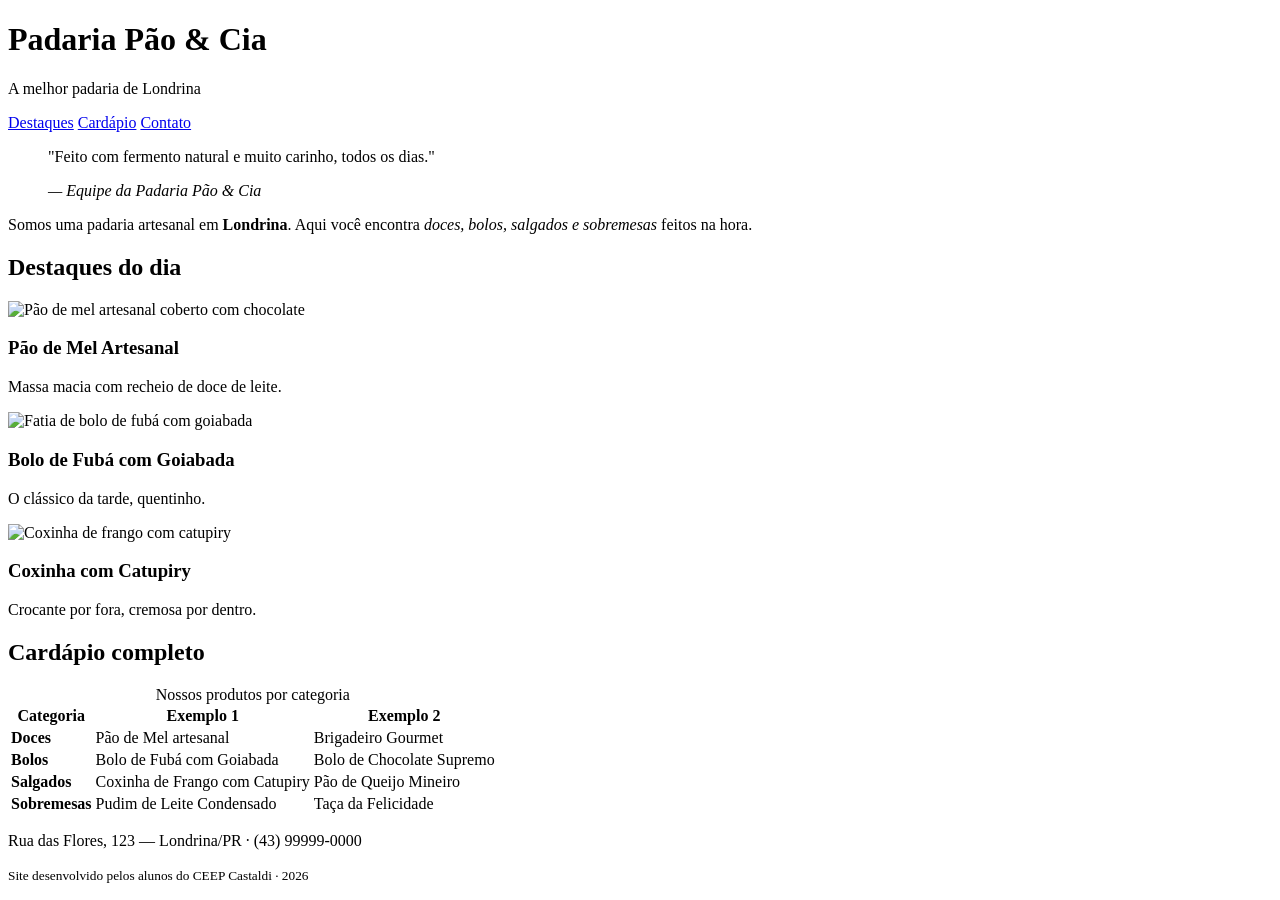
==== index.html @ 2826fc50 "ok" ====
<!DOCTYPE html>
<html lang="pt-BR">
<head>
    <meta charset="UTF-8">
    <meta name="viewport" content="width=device-width, initial-scale=1.0">
    <title>Padaria em Londrina</title>
    <link rel="stylesheet" href="style.css">
</head>
<body>

    <!-- CABEÇALHO: identidade + menu de navegação -->
    <header class="cabecalho">
        <h1>Padaria Pão &amp; Cia</h1>
        <p class="subtitulo">A melhor padaria de Londrina</p>
        <nav class="menu">
            <a href="#destaques">Destaques</a>
            <a href="#cardapio">Cardápio</a>
            <a href="#contato">Contato</a>
        </nav>
    </header>

    <main>

        <!-- APRESENTAÇÃO: tags de autoria (blockquote, cite, strong, em) -->
        <section class="intro">
            <blockquote>
                <p>"Feito com fermento natural e muito carinho, todos os dias."</p>
                <cite>— Equipe da Padaria Pão &amp; Cia</cite>
            </blockquote>
            <p>Somos uma padaria artesanal em <strong>Londrina</strong>. Aqui você encontra
               <em>doces, bolos, salgados e sobremesas</em> feitos na hora.</p>
        </section>

        <!-- DESTAQUES: cards em Flexbox -->
        <section id="destaques" class="destaques">
            <h2>Destaques do dia</h2>
            <div class="cards">
                <article class="card">
                    <!-- Troque a URL abaixo pelo caminho da sua foto: src="img/pao-de-mel.jpg" -->
                    <img src="https://placehold.co/300x200?text=Pao+de+Mel" alt="Pão de mel artesanal coberto com chocolate">
                    <h3>Pão de Mel Artesanal</h3>
                    <p>Massa macia com recheio de doce de leite.</p>
                </article>
                <article class="card">
                    <img src="https://placehold.co/300x200?text=Bolo+de+Fuba" alt="Fatia de bolo de fubá com goiabada">
                    <h3>Bolo de Fubá com Goiabada</h3>
                    <p>O clássico da tarde, quentinho.</p>
                </article>
                <article class="card">
                    <img src="https://placehold.co/300x200?text=Coxinha" alt="Coxinha de frango com catupiry">
                    <h3>Coxinha com Catupiry</h3>
                    <p>Crocante por fora, cremosa por dentro.</p>
                </article>
            </div>
        </section>

        <!-- CARDÁPIO: a tabela original, agora semântica e estilizada -->
        <section id="cardapio" class="cardapio">
            <h2>Cardápio completo</h2>
            <table class="tabela-cardapio">
                <caption>Nossos produtos por categoria</caption>
                <thead>
                    <tr>
                        <th scope="col">Categoria</th>
                        <th scope="col">Exemplo 1</th>
                        <th scope="col">Exemplo 2</th>
                    </tr>
                </thead>
                <tbody>
                    <tr>
                        <td><strong>Doces</strong></td>
                        <td>Pão de Mel artesanal</td>
                        <td>Brigadeiro Gourmet</td>
                    </tr>
                    <tr>
                        <td><strong>Bolos</strong></td>
                        <td>Bolo de Fubá com Goiabada</td>
                        <td>Bolo de Chocolate Supremo</td>
                    </tr>
                    <tr>
                        <td><strong>Salgados</strong></td>
                        <td>Coxinha de Frango com Catupiry</td>
                        <td>Pão de Queijo Mineiro</td>
                    </tr>
                    <tr>
                        <td><strong>Sobremesas</strong></td>
                        <td>Pudim de Leite Condensado</td>
                        <td>Taça da Felicidade</td>
                    </tr>
                </tbody>
            </table>
        </section>

    </main>

    <!-- RODAPÉ -->
    <footer id="contato" class="rodape">
        <p>Rua das Flores, 123 — Londrina/PR · (43) 99999-0000</p>
        <p><small>Site desenvolvido pelos alunos do CEEP Castaldi · 2026</small></p>
    </footer>

</body>
</html>
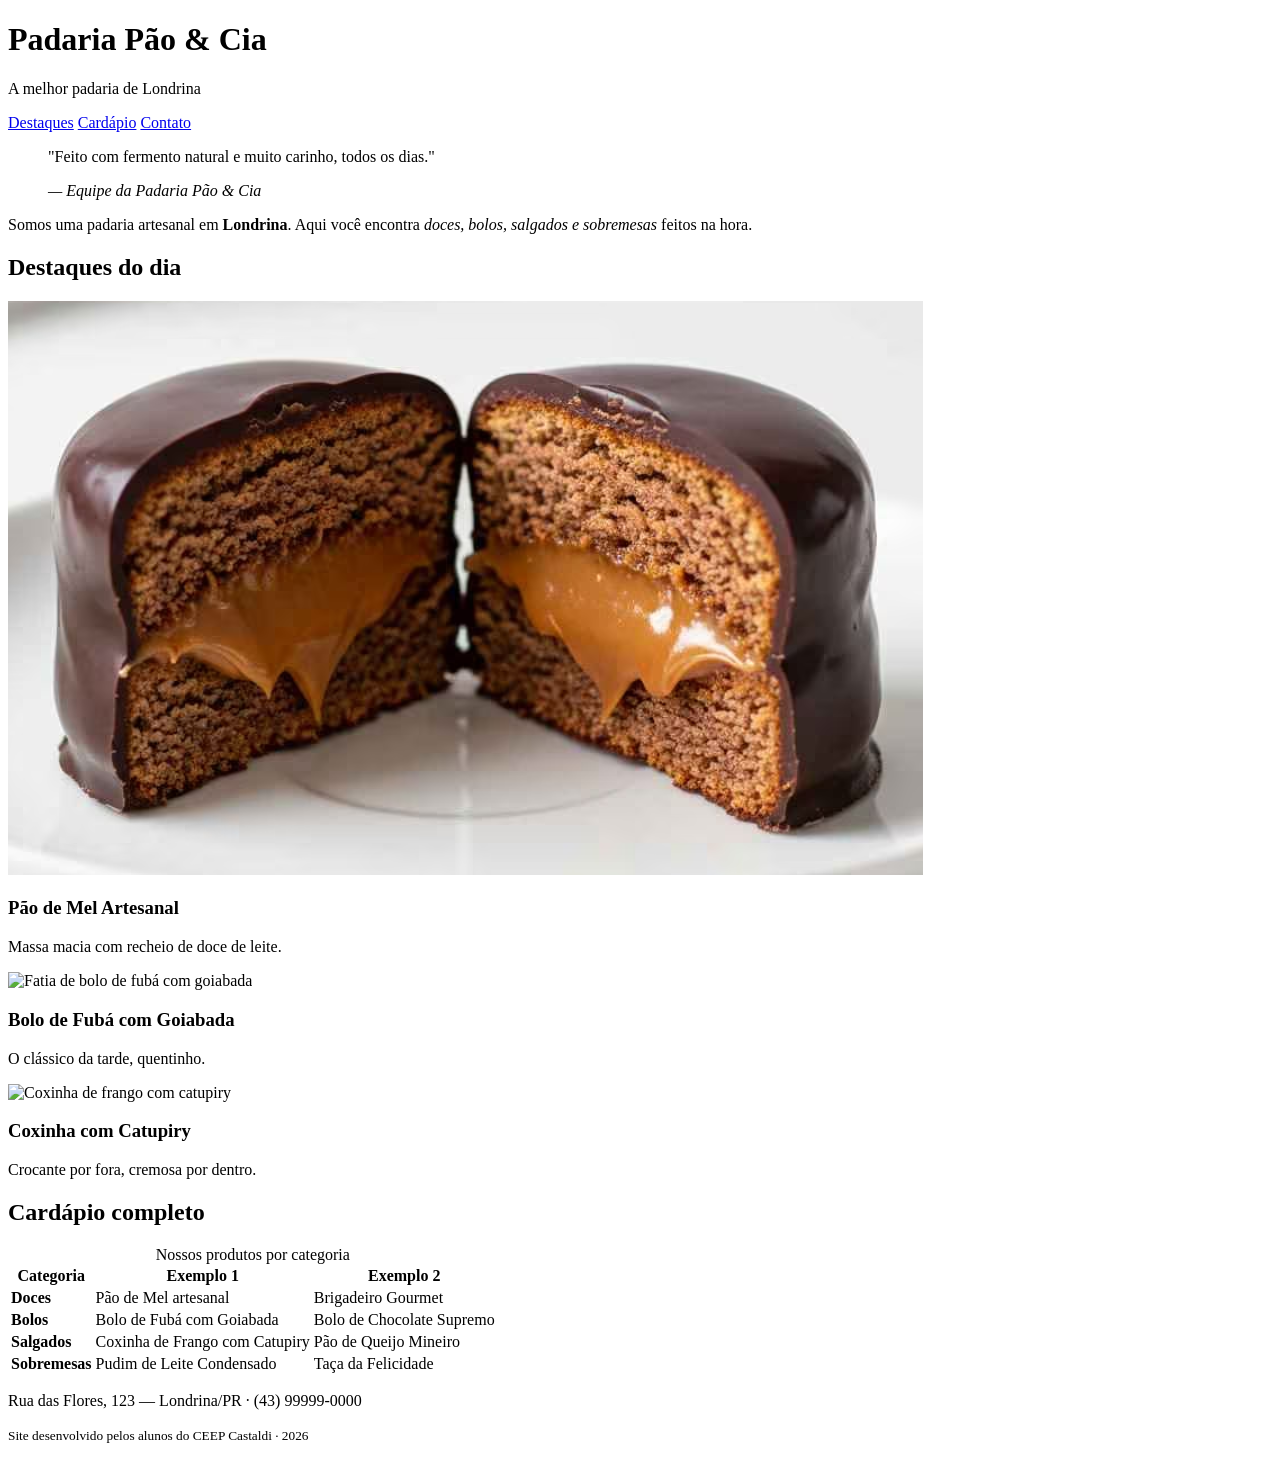
==== commit 860c10d2: "ok" ====
--- a/index.html
+++ b/index.html
@@ -37,7 +37,7 @@
             <div class="cards">
                 <article class="card">
                     <!-- Troque a URL abaixo pelo caminho da sua foto: src="img/pao-de-mel.jpg" -->
-                    <img src="https://placehold.co/300x200?text=Pao+de+Mel" alt="Pão de mel artesanal coberto com chocolate">
+                    <img src="paodemel.png" alt="Pão de mel artesanal coberto com chocolate">
                     <h3>Pão de Mel Artesanal</h3>
                     <p>Massa macia com recheio de doce de leite.</p>
                 </article>
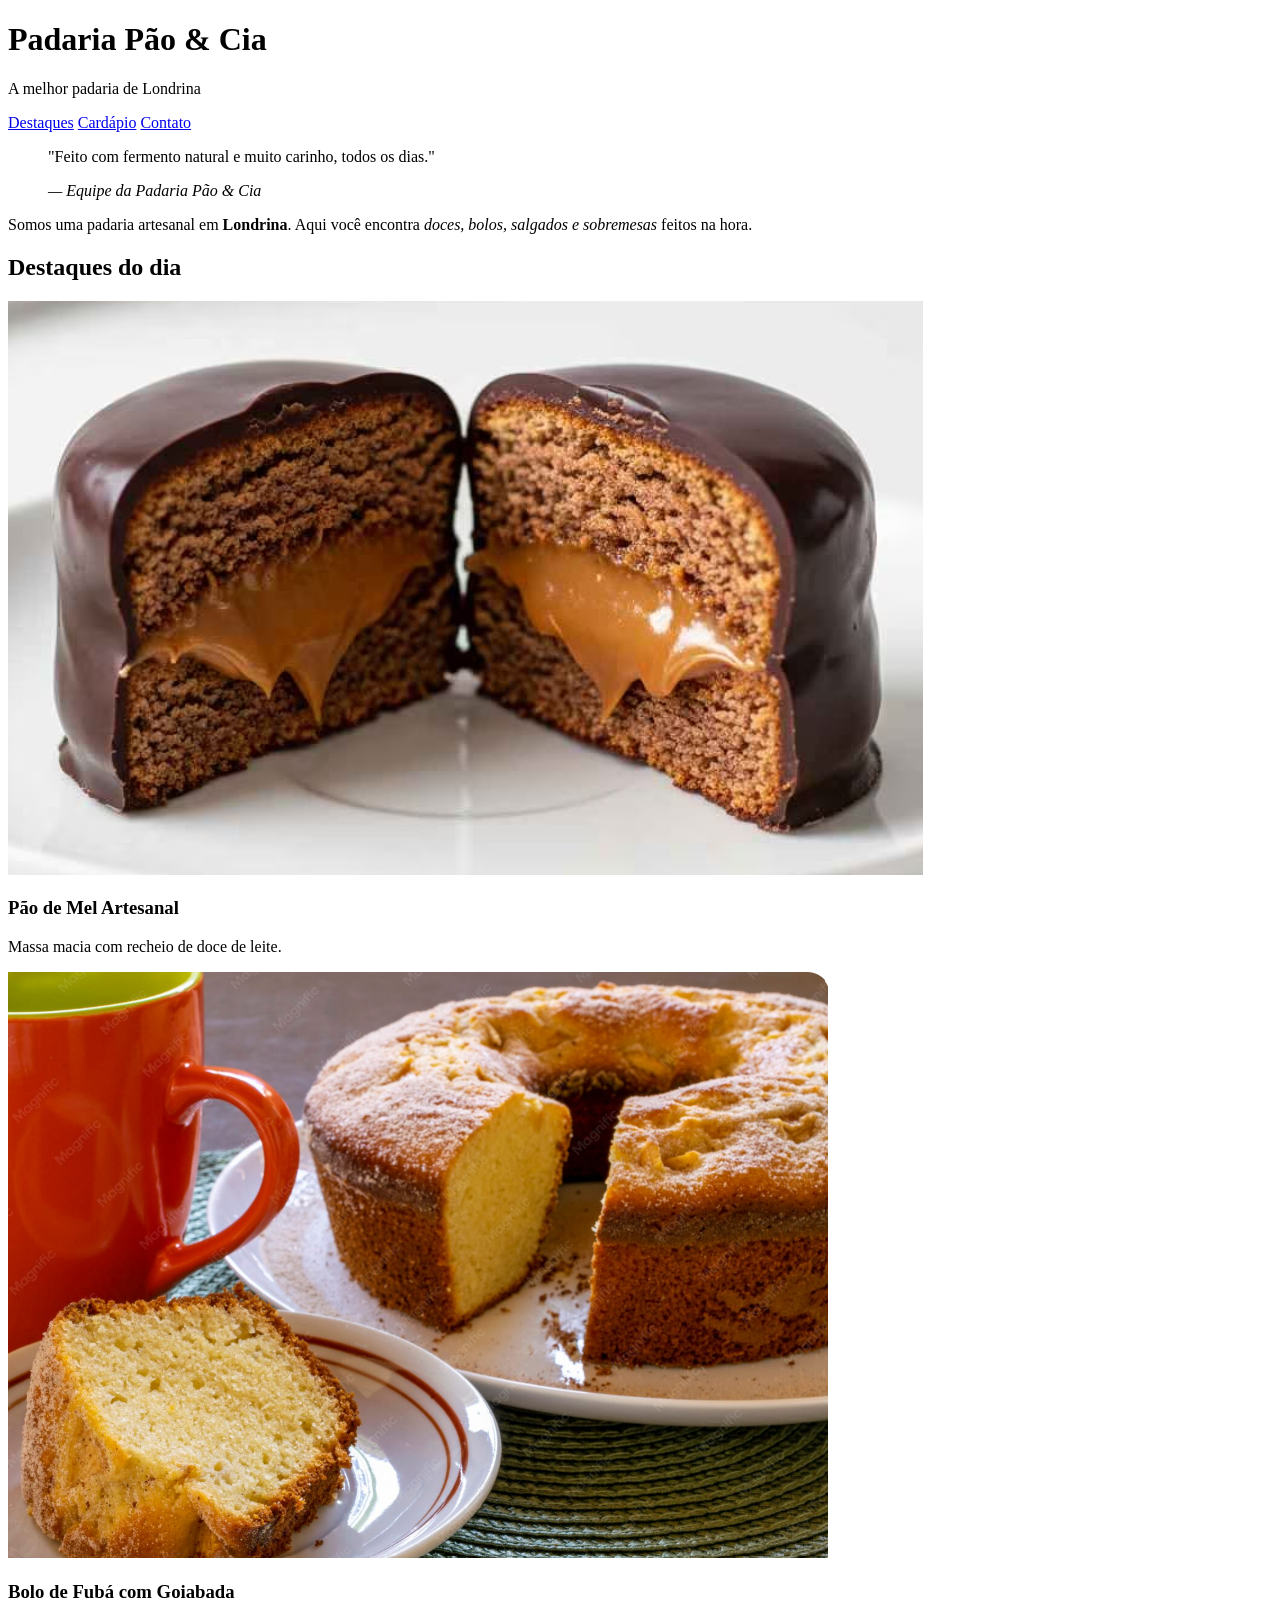
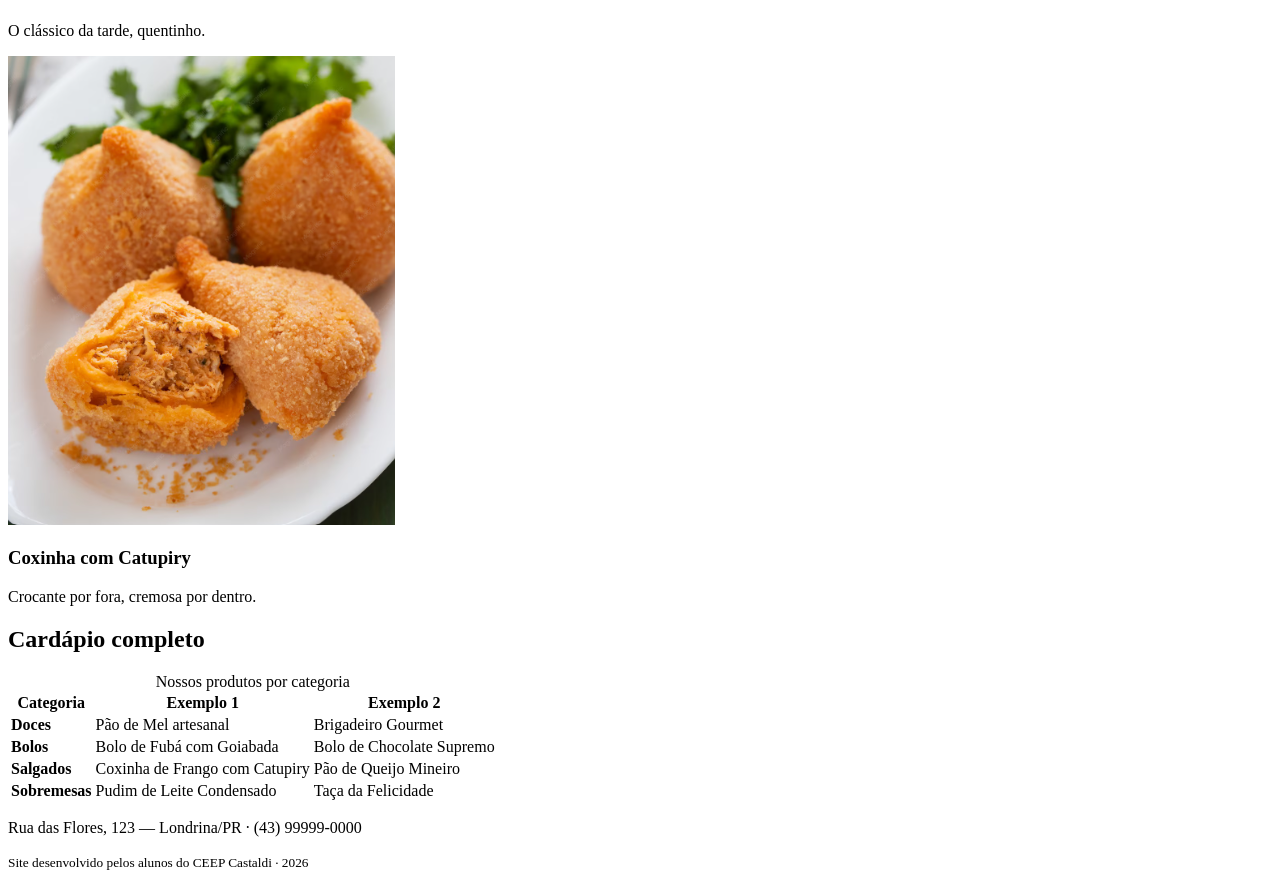
==== commit fb37fd92: "ok" ====
--- a/index.html
+++ b/index.html
@@ -42,12 +42,12 @@
                     <p>Massa macia com recheio de doce de leite.</p>
                 </article>
                 <article class="card">
-                    <img src="https://placehold.co/300x200?text=Bolo+de+Fuba" alt="Fatia de bolo de fubá com goiabada">
+                    <img src="bolodefuba.png" alt="Fatia de bolo de fubá com goiabada">
                     <h3>Bolo de Fubá com Goiabada</h3>
                     <p>O clássico da tarde, quentinho.</p>
                 </article>
                 <article class="card">
-                    <img src="https://placehold.co/300x200?text=Coxinha" alt="Coxinha de frango com catupiry">
+                    <img src="coxinha.png" alt="Coxinha de frango com catupiry">
                     <h3>Coxinha com Catupiry</h3>
                     <p>Crocante por fora, cremosa por dentro.</p>
                 </article>
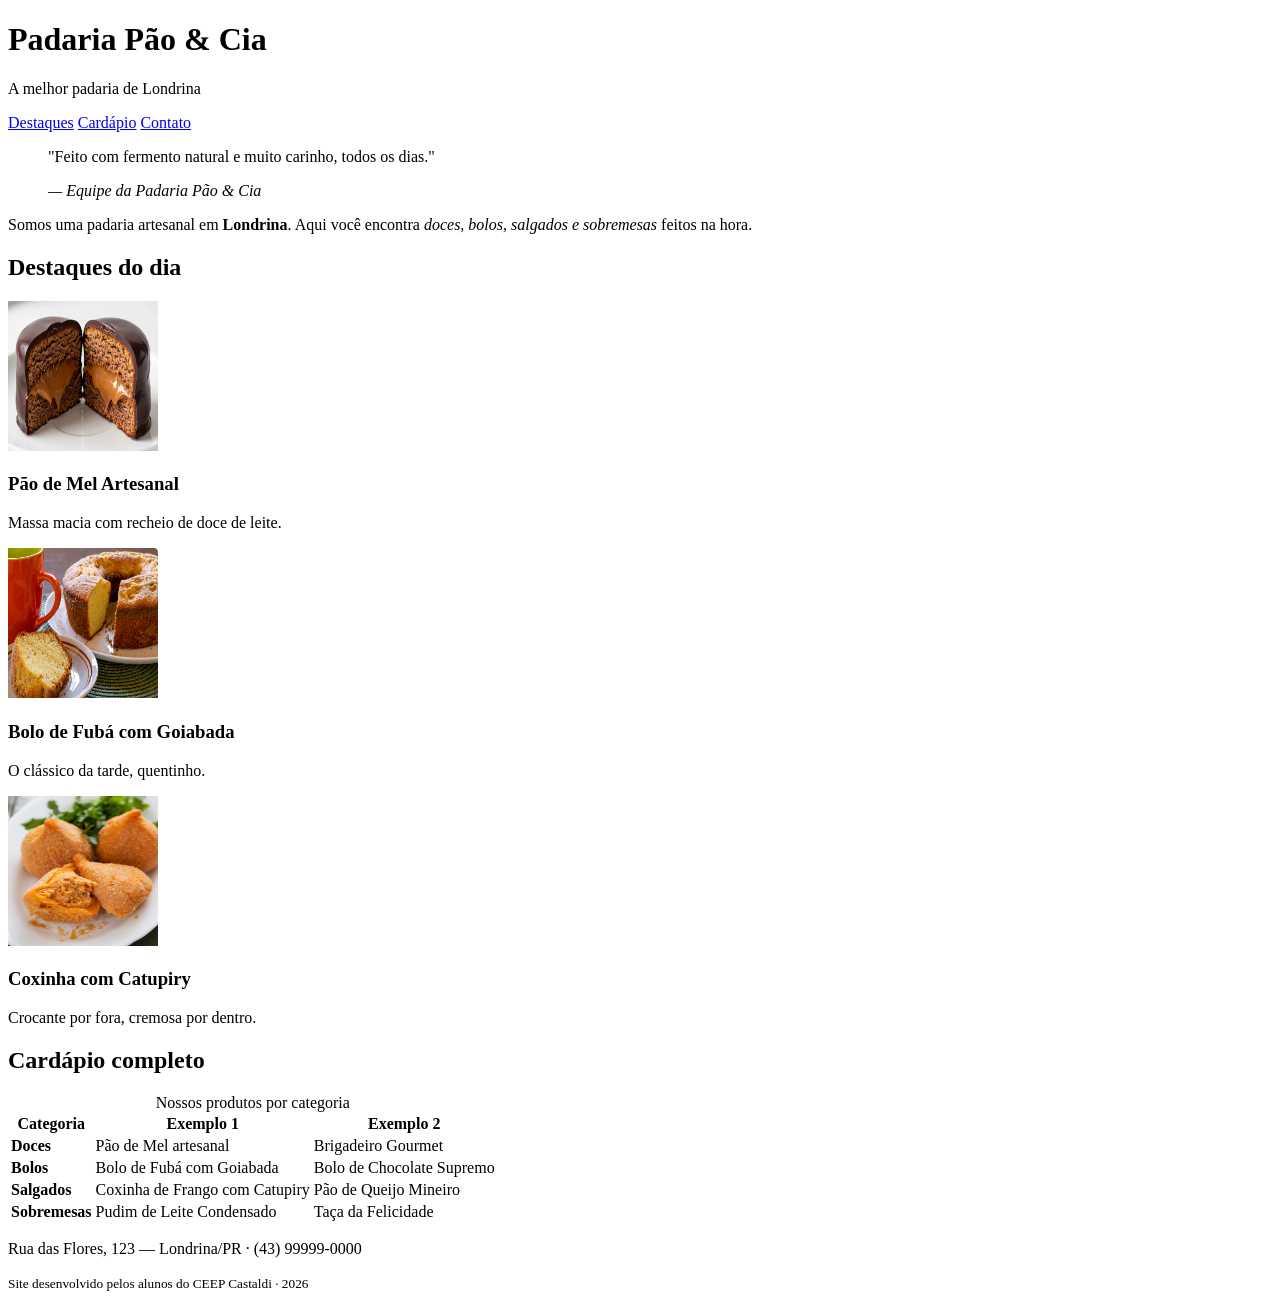
==== commit 52fe9326: "ok" ====
--- a/index.html
+++ b/index.html
@@ -37,17 +37,17 @@
             <div class="cards">
                 <article class="card">
                     <!-- Troque a URL abaixo pelo caminho da sua foto: src="img/pao-de-mel.jpg" -->
-                    <img src="paodemel.png" alt="Pão de mel artesanal coberto com chocolate">
+                    <img src="paodemel.png" alt="Pão de mel artesanal coberto com chocolate" width="150" height="150">
                     <h3>Pão de Mel Artesanal</h3>
                     <p>Massa macia com recheio de doce de leite.</p>
                 </article>
                 <article class="card">
-                    <img src="bolodefuba.png" alt="Fatia de bolo de fubá com goiabada">
+                    <img src="bolodefuba.png" alt="Fatia de bolo de fubá com goiabada"width="150" height="150">
                     <h3>Bolo de Fubá com Goiabada</h3>
                     <p>O clássico da tarde, quentinho.</p>
                 </article>
                 <article class="card">
-                    <img src="coxinha.png" alt="Coxinha de frango com catupiry">
+                    <img src="coxinha.png" alt="Coxinha de frango com catupiry"width="150" height="150">
                     <h3>Coxinha com Catupiry</h3>
                     <p>Crocante por fora, cremosa por dentro.</p>
                 </article>
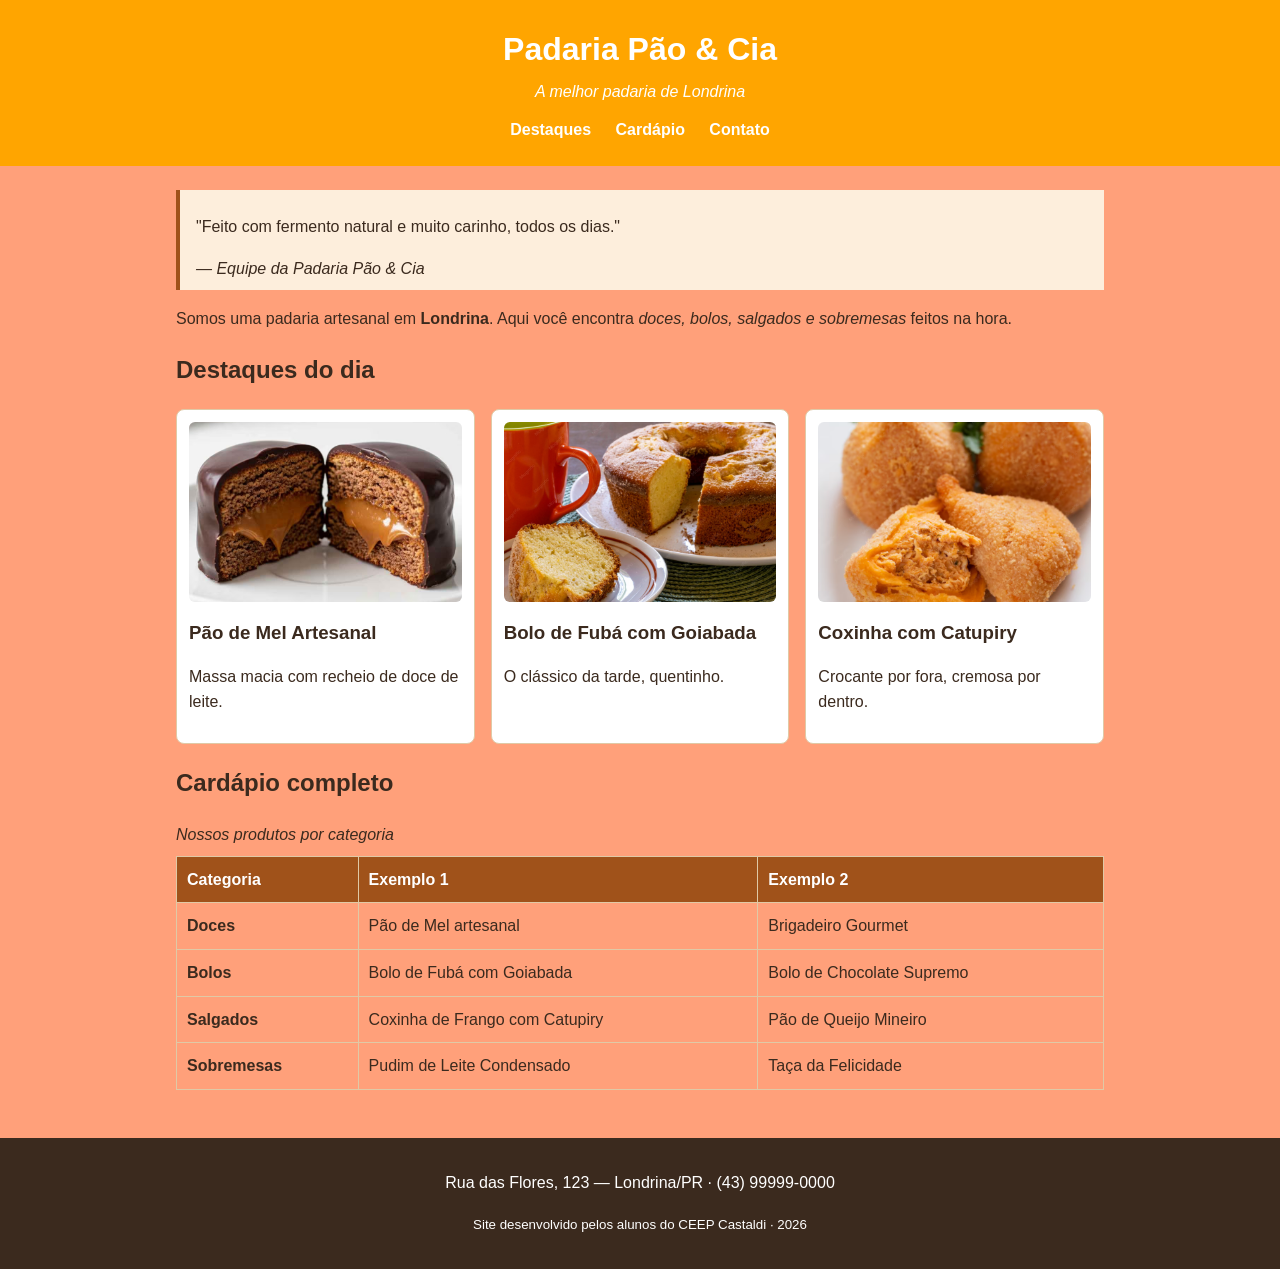
==== commit f72f3fd1: "ok" ====
--- a/index.html
+++ b/index.html
@@ -14,7 +14,7 @@
         <p class="subtitulo">A melhor padaria de Londrina</p>
         <nav class="menu">
             <a href="#destaques">Destaques</a>
-            <a href="#cardapio">Cardápio</a>
+            <a href="cardapio.html">Cardápio</a>
             <a href="#contato">Contato</a>
         </nav>
     </header>
--- a/style.css
+++ b/style.css
@@ -0,0 +1,119 @@
+/* =========================================================
+   PADARIA PÃO & CIA — CSS do Encontro 1
+   Paleta com contraste aprovado no padrão WCAG AA
+   ========================================================= */
+
+/* box-sizing: a largura já inclui padding e borda (Box Model) */
+* {
+    box-sizing: border-box;
+}
+
+body {
+    font-family: helvetica, sans-serif;
+    line-height: 1.6;
+    margin: 0;
+    color: #3B2A1E;             /* marrom escuro (texto) */
+    background-color: #FFA07A;  /* creme (fundo) */
+}
+
+/* ===== Cabeçalho ===== */
+.cabecalho {
+    background-color: #FFA500;  /* âmbar escuro — texto branco tem contraste AA */
+    color: #FFFFFF;
+    text-align: center;
+    padding: 24px 16px;
+}
+
+.cabecalho h1 {
+    margin: 0;
+}
+
+.subtitulo {
+    margin: 4px 0 12px;
+    font-style: italic;
+}
+
+.menu a {
+    color: #FFFFFF;
+    text-decoration: none;
+    margin: 0 10px;
+    font-weight: bold;
+}
+
+.menu a:hover {
+    text-decoration: underline;
+}
+
+/* ===== Área central ===== */
+main {
+    max-width: 960px;
+    margin: 0 auto;    /* centraliza a página */
+    padding: 24px 16px;
+}
+
+blockquote {
+    border-left: 4px solid #A0521A;
+    margin: 0 0 16px;
+    padding: 8px 16px;
+    background-color: #FDEEDC;
+}
+
+/* ===== Cards de destaque (Flexbox) ===== */
+.cards {
+    display: flex;         /* coloca os cards lado a lado */
+    flex-wrap: wrap;       /* quebra a linha em telas menores */
+    gap: 16px;             /* espaço entre os cards */
+}
+
+.card {
+    flex: 1 1 250px;       /* cresce, encolhe, largura base 250px */
+    border: 1px solid #E0C9A6;
+    border-radius: 8px;
+    padding: 12px;
+    background-color: #FFFFFF;
+}
+
+.card img {
+    width: 100%;
+    height: 180px;
+    object-fit: cover;     /* recorta a imagem sem deformar */
+    border-radius: 6px;
+}
+
+.card h3 {
+    margin: 8px 0 4px;
+}
+
+/* ===== Tabela do cardápio ===== */
+.tabela-cardapio {
+    width: 100%;
+    border-collapse: collapse;   /* junta as bordas das células */
+    margin-top: 8px;
+}
+
+.tabela-cardapio caption {
+    text-align: left;
+    font-style: italic;
+    margin-bottom: 8px;
+}
+
+.tabela-cardapio th,
+.tabela-cardapio td {
+    border: 1px solid #E0C9A6;
+    padding: 10px;
+    text-align: left;ok
+}
+
+.tabela-cardapio thead {
+    background-color: #A0521A;
+    color: #FFFFFF;
+}
+
+/* ===== Rodapé ===== */
+.rodape {
+    background-color: #3B2A1E;
+    color: #FFFFFF;
+    text-align: center;
+    padding: 16px;
+    margin-top: 24px;
+}
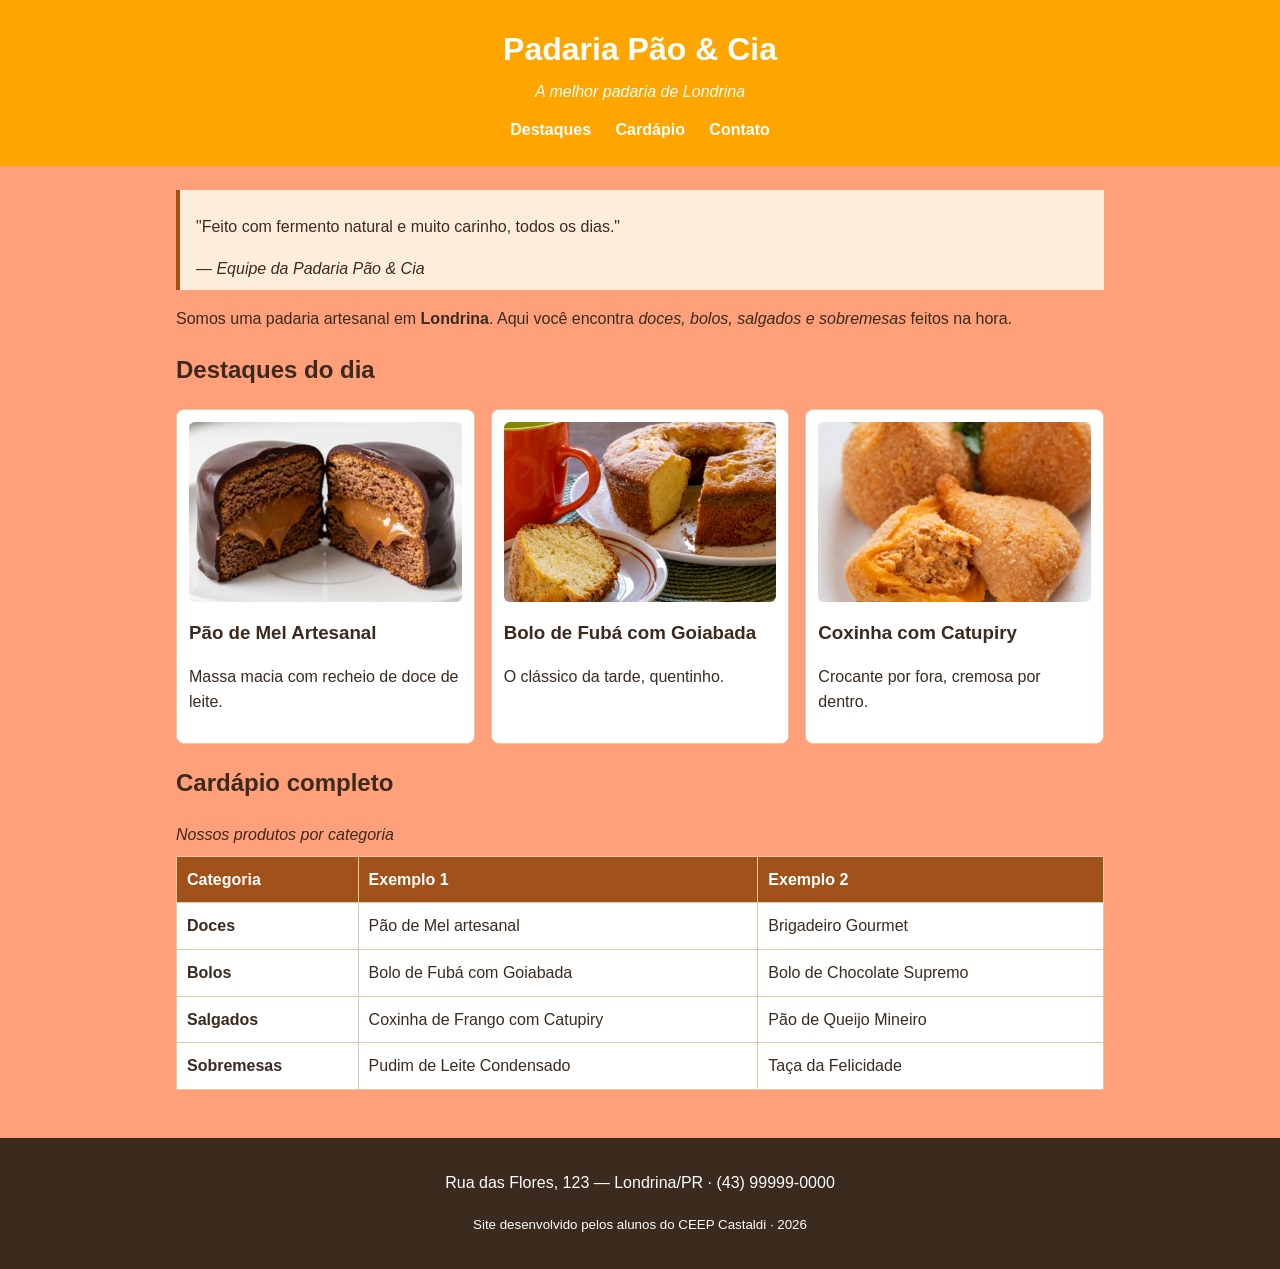
==== commit 6f05d355: "ok" ====
--- a/index.html
+++ b/index.html
@@ -6,7 +6,7 @@
     <title>Padaria em Londrina</title>
     <link rel="stylesheet" href="style.css">
 </head>
-<body>
+<body class="pagina-cardapio">
 
     <!-- CABEÇALHO: identidade + menu de navegação -->
     <header class="cabecalho">
--- a/style.css
+++ b/style.css
@@ -109,6 +109,10 @@
     color: #FFFFFF;
 }
 
+/* Preenchimento das células — só na página do cardápio */
+.pagina-cardapio .tabela-cardapio td {
+    background-color: #FFFFFF;   /* troque pela cor que quiser */
+}
 /* ===== Rodapé ===== */
 .rodape {
     background-color: #3B2A1E;
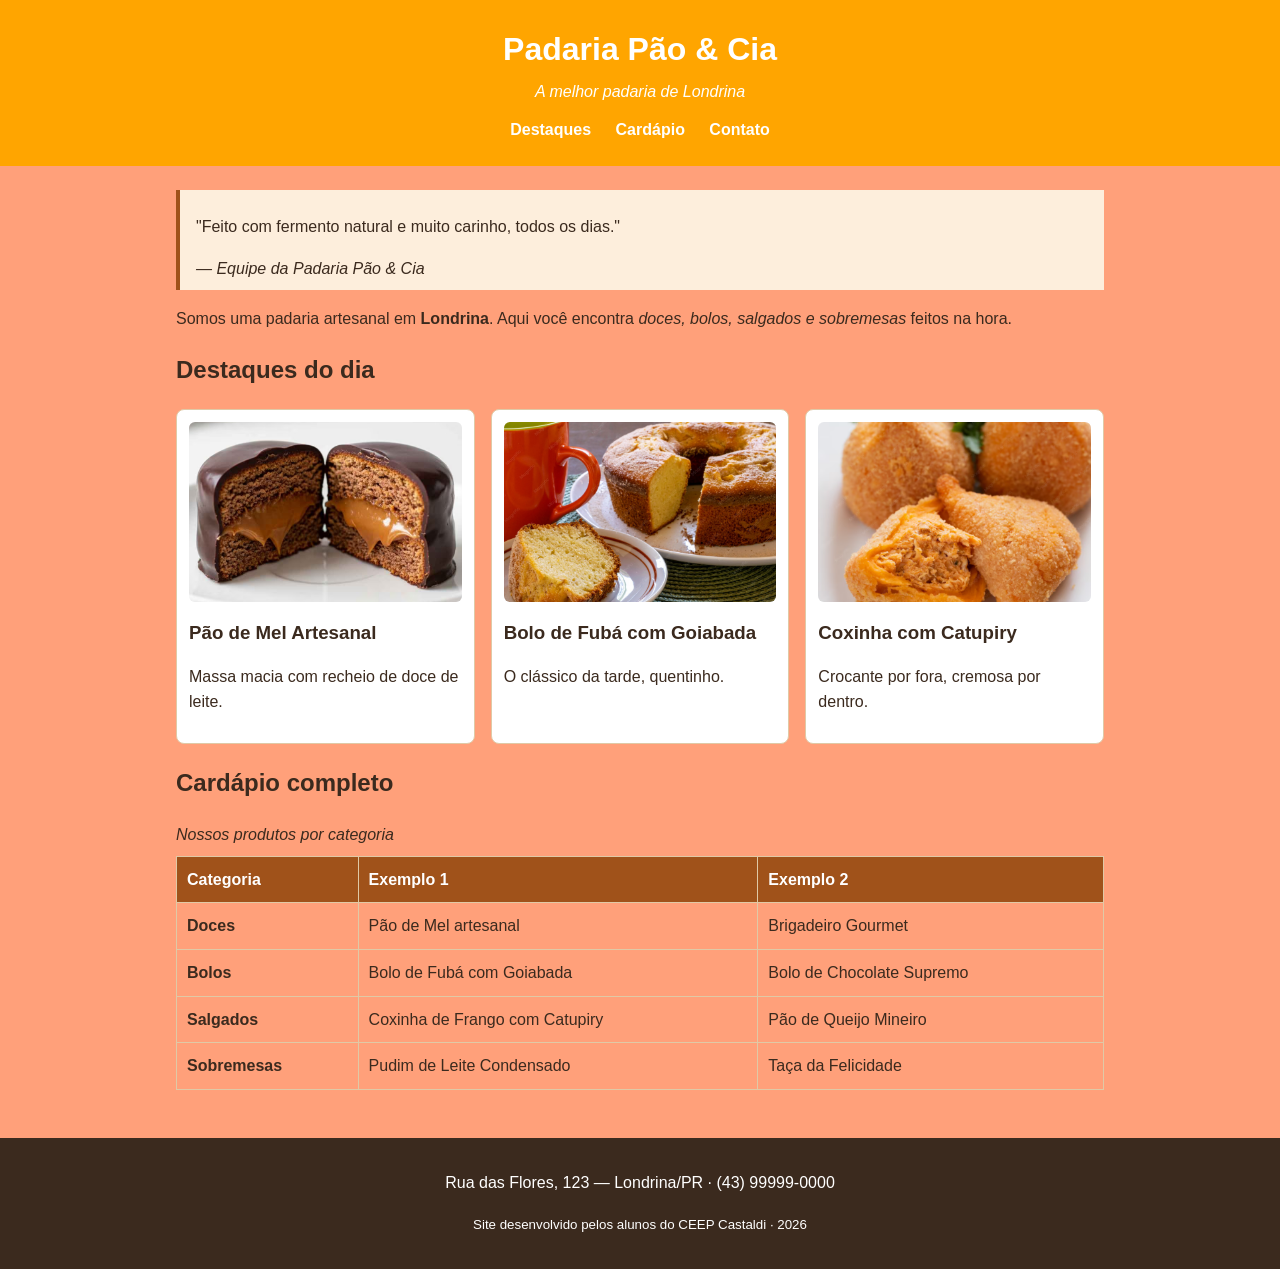
==== commit 6fa43639: "ok" ====
--- a/index.html
+++ b/index.html
@@ -6,7 +6,7 @@
     <title>Padaria em Londrina</title>
     <link rel="stylesheet" href="style.css">
 </head>
-<body class="pagina-cardapio">
+<body>
 
     <!-- CABEÇALHO: identidade + menu de navegação -->
     <header class="cabecalho">
